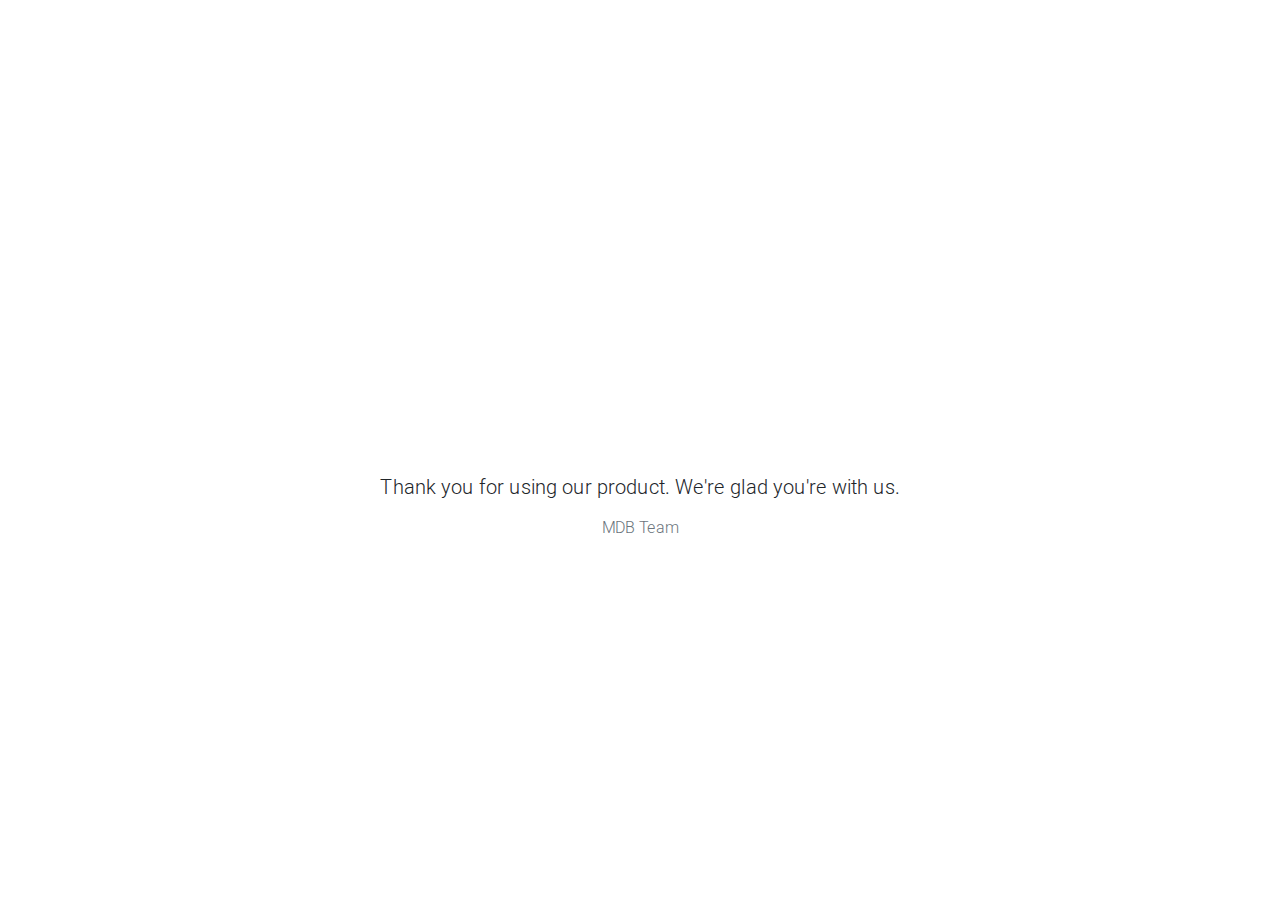
==== index.html @ d54281ba "agrege MDB" ====
<!DOCTYPE html>
<html lang="en">

<head>
  <meta charset="utf-8">
  <meta name="viewport" content="width=device-width, initial-scale=1, shrink-to-fit=no">
  <meta http-equiv="x-ua-compatible" content="ie=edge">
  <title>Material Design Bootstrap</title>
  <!-- Font Awesome -->
  <link rel="stylesheet" href="https://use.fontawesome.com/releases/v5.8.2/css/all.css">
  <!-- Bootstrap core CSS -->
  <link href="css/bootstrap.min.css" rel="stylesheet">
  <!-- Material Design Bootstrap -->
  <link href="css/mdb.min.css" rel="stylesheet">
  <!-- Your custom styles (optional) -->
  <link href="css/style.css" rel="stylesheet">
</head>

<body>

  <!-- Start your project here-->
  <div style="height: 100vh">
    <div class="flex-center flex-column">

      <h1 class="text-hide animated fadeIn mb-4"
        style="background-image: url('https://mdbootstrap.com/img/logo/mdb-transparent-250px.png'); width: 250px; height: 90px;">
        MDBootstrap</h1>
      <h5 class="animated fadeIn mb-3">Thank you for using our product. We're glad you're with us.</h5>

      <p class="animated fadeIn text-muted">MDB Team</p>
    </div>
  </div>
  <!-- Start your project here-->

  <!-- SCRIPTS -->
  <!-- JQuery -->
  <script type="text/javascript" src="js/jquery-3.4.1.min.js"></script>
  <!-- Bootstrap tooltips -->
  <script type="text/javascript" src="js/popper.min.js"></script>
  <!-- Bootstrap core JavaScript -->
  <script type="text/javascript" src="js/bootstrap.min.js"></script>
  <!-- MDB core JavaScript -->
  <script type="text/javascript" src="js/mdb.min.js"></script>
</body>

</html>
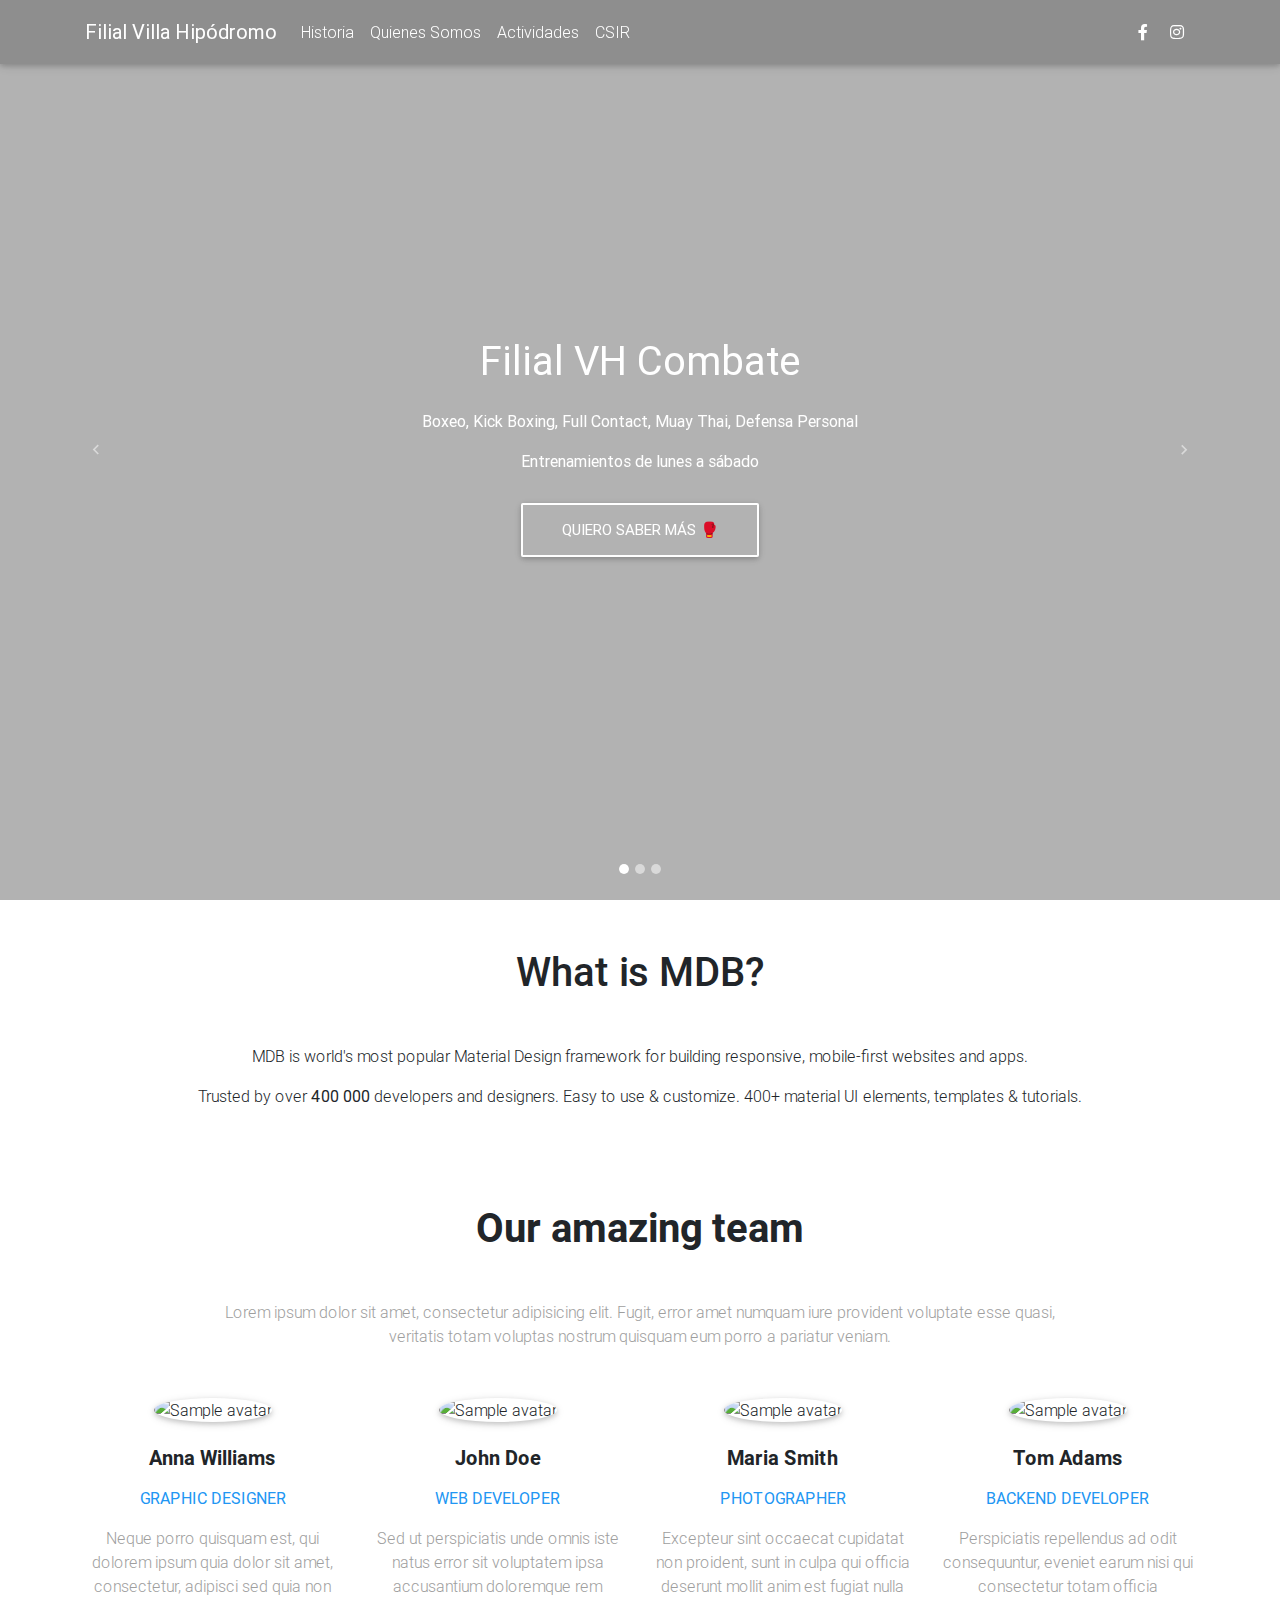
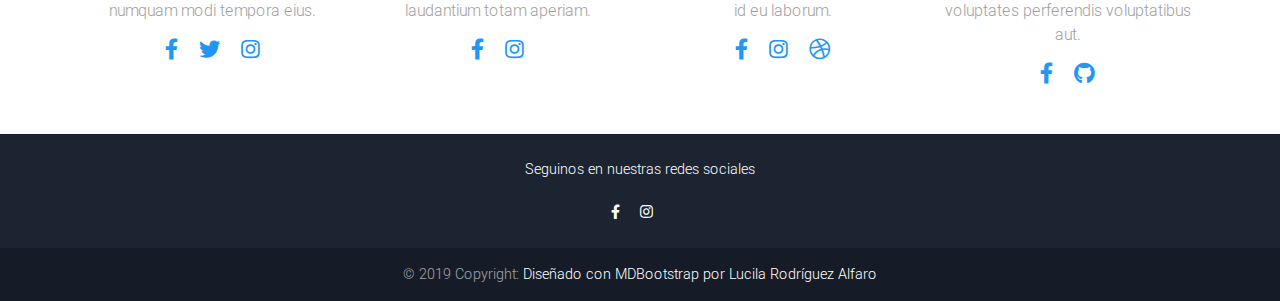
==== commit 3878a46c: "Agrego las pagninas en html" ====
--- a/index.html
+++ b/index.html
@@ -1,35 +1,405 @@
 <!DOCTYPE html>
-<html lang="en">
+<html lang="es">
 
 <head>
+  
   <meta charset="utf-8">
   <meta name="viewport" content="width=device-width, initial-scale=1, shrink-to-fit=no">
   <meta http-equiv="x-ua-compatible" content="ie=edge">
-  <title>Material Design Bootstrap</title>
+  <title>Filial VH CSIR</title>
   <!-- Font Awesome -->
   <link rel="stylesheet" href="https://use.fontawesome.com/releases/v5.8.2/css/all.css">
-  <!-- Bootstrap core CSS -->
+  <!-- Bootstrap -->
   <link href="css/bootstrap.min.css" rel="stylesheet">
   <!-- Material Design Bootstrap -->
   <link href="css/mdb.min.css" rel="stylesheet">
-  <!-- Your custom styles (optional) -->
+  <!-- Mi hoja de estilos -->
   <link href="css/style.css" rel="stylesheet">
 </head>
 
 <body>
 
-  <!-- Start your project here-->
-  <div style="height: 100vh">
-    <div class="flex-center flex-column">
-
-      <h1 class="text-hide animated fadeIn mb-4"
-        style="background-image: url('https://mdbootstrap.com/img/logo/mdb-transparent-250px.png'); width: 250px; height: 90px;">
-        MDBootstrap</h1>
-      <h5 class="animated fadeIn mb-3">Thank you for using our product. We're glad you're with us.</h5>
-
-      <p class="animated fadeIn text-muted">MDB Team</p>
+ <!-- Navbar -->
+<nav class="navbar fixed-top navbar-expand-lg navbar-dark scrolling-navbar">
+  <div class="container">
+
+    <!-- Logo -->
+    <a class="navbar-brand" href="index.html">
+      <strong>Filial Villa Hipódromo</strong>
+    </a>
+
+    <!-- Collapse -->
+    <button class="navbar-toggler" type="button" data-toggle="collapse" data-target="#navbarSupportedContent" aria-controls="navbarSupportedContent"
+      aria-expanded="false" aria-label="Toggle navigation">
+      <span class="navbar-toggler-icon"></span>
+    </button>
+
+    <!-- Links -->
+    <div class="collapse navbar-collapse" id="navbarSupportedContent">
+
+      <!-- Left -->
+      <ul class="navbar-nav mr-auto">
+
+        <li class="nav-item">
+          <a class="nav-link" href="historia.html">Historia</a>
+        </li>
+        <li class="nav-item">
+          <a class="nav-link" href="quienes-somos.html">Quienes Somos</a>
+        </li>
+        <li class="nav-item">
+          <a class="nav-link" href="actividades.html">Actividades</a>
+        </li>
+        <li class="nav-item">
+          <a class="nav-link" href="csir.html">CSIR</a>
+        </li>
+      </ul>
+
+      <!-- Right -->
+      <ul class="navbar-nav nav-flex-icons">
+        <li class="nav-item">
+          <a href="https://www.facebook.com/Filial-Villa-Hipódromo-1797804523815039/" class="nav-link" target="_blank">
+            <i class="fab fa-facebook-f"></i>
+          </a>
+        </li>
+        <li class="nav-item">
+          <a href="https://www.instagram.com/filialvillahipodromo_/" class="nav-link" target="_blank">
+            <i class="fab fa-instagram"></i>
+          </a>
+        </li>
+      </ul>
+
     </div>
+
   </div>
+</nav>
+<!-- Navbar -->
+
+
+
+
+
+ <!--Carusel de actividades-->
+ <div id="carousel-example-1z" class="carousel slide carousel-fade" data-ride="carousel">
+
+  <!--Indicators-->
+  <ol class="carousel-indicators">
+    <li data-target="#carousel-example-1z" data-slide-to="0" class="active"></li>
+    <li data-target="#carousel-example-1z" data-slide-to="1"></li>
+    <li data-target="#carousel-example-1z" data-slide-to="2"></li>
+  </ol>
+  <!--/.Indicators-->
+
+  <!--Slides-->
+  <div class="carousel-inner" role="listbox">
+
+    <!--Primer slide-->
+    <div class="carousel-item active">
+      <div class="view" style="background-image: url('img/combate.jpg'); background-repeat: no-repeat; background-size: cover;">
+
+        <!-- Mask & flexbox options-->
+        <div class="mask rgba-black-light d-flex justify-content-center align-items-center">
+
+          <!-- Content -->
+          <div class="text-center white-text mx-5 wow fadeIn">
+            <h1 class="mb-4">
+              <strong>Filial VH Combate</strong>
+            </h1>
+
+            <p>
+              <strong>Boxeo, Kick Boxing, Full Contact, Muay Thai, Defensa Personal
+              </strong>
+            </p>
+
+            <p class="mb-4 d-none d-md-block">
+              <strong>Entrenamientos de lunes a sábado </strong>
+            </p>
+
+            <a target="_blank" href="actividades.html" class="btn btn-outline-white btn-lg"> Quiero saber más 🥊
+             
+            </a>
+          </div>
+          <!-- Content -->
+
+        </div>
+        <!-- Mask & flexbox options-->
+
+      </div>
+    </div>
+    <!--Primer slide-->
+
+    <!--Segundo slide-->
+    <div class="carousel-item">
+      <div class="view" style="background-image: url('img/futbol.jpg'); background-repeat: no-repeat; background-size: cover;">
+
+        <!-- Mask & flexbox options-->
+        <div class="mask rgba-black-light d-flex justify-content-center align-items-center">
+
+          <!-- Content -->
+          <div class="text-center white-text mx-5 wow fadeIn">
+            <h1 class="mb-4">
+              <strong>Escuela de Fútbol Filial VH</strong>
+            </h1>
+
+            <p>
+              <strong>Fútbol femenino y fútbol infantil</strong>
+            </p>
+
+            <p class="mb-4 d-none d-md-block">
+              <strong>Entrenamientos en el potrero Daniel "Lobo" Cordone de la Plaza Sargento Cabral </strong>
+            </p>
+
+            <a target="_blank" href="actividades.html" class="btn btn-outline-white btn-lg"> Quiero saber más ⚽
+            </a>
+          </div>
+          <!-- Content -->
+
+        </div>
+        <!-- Mask & flexbox options-->
+
+      </div>
+    </div>
+    <!--/Second slide-->
+
+    <!--Tercer slide-->
+    <div class="carousel-item">
+      <div class="view" style="background-image: url('img/murga.jpg'); background-repeat: no-repeat; background-size: cover;">
+
+        <!-- Mask & flexbox options-->
+        <div class="mask rgba-black-light d-flex justify-content-center align-items-center">
+
+          <!-- Content -->
+          <div class="text-center white-text mx-5 wow fadeIn">
+            <h1 class="mb-4">
+              <strong>Murga La Lunática VH</strong>
+            </h1>
+
+            <p>
+              <strong>Murga estilo rioplatense, integra adultos, jóvenes e infantes</strong>
+            </p>
+
+            <p class="mb-4 d-none d-md-block">
+              <strong> Ensayos en la Plaza Sargento Cabral</strong>
+            </p>
+
+            <a target="_blank" href="actividades.html" class="btn btn-outline-white btn-lg">Quiero saber más 🎺
+            </a>
+          </div>
+          <!-- Content -->
+
+        </div>
+        <!-- Mask & flexbox options-->
+
+      </div>
+    </div>
+    <!--/Tercer slide-->
+
+  </div>
+  <!--/.Slides-->
+
+  <!--Controls-->
+  <a class="carousel-control-prev" href="#carousel-example-1z" role="button" data-slide="prev">
+    <span class="carousel-control-prev-icon" aria-hidden="true"></span>
+    <span class="sr-only">Atrás</span>
+  </a>
+  <a class="carousel-control-next" href="#carousel-example-1z" role="button" data-slide="next">
+    <span class="carousel-control-next-icon" aria-hidden="true"></span>
+    <span class="sr-only">Siguiente</span>
+  </a>
+  <!--/.Controls-->
+
+</div>
+<!--/Carusel de actividades-->
+
+
+
+
+
+
+<!--Section: Cards-->
+<section class="pt-5">
+
+  <!-- Heading & Description -->
+  <div class="wow fadeIn">
+    <!--Section heading-->
+    <h2 class="h1 text-center mb-5">What is MDB?</h2>
+    <!--Section description-->
+    <p class="text-center">MDB is world's most popular Material Design framework for building responsive,
+      mobile-first websites
+      and apps. </p>
+    <p class="text-center mb-5 pb-5">Trusted by over
+      <strong>400 000</strong> developers and designers. Easy to use & customize. 400+ material UI elements,
+      templates
+      & tutorials.</p>
+  </div>
+  <!-- Heading & Description -->
+
+</section>
+
+
+
+
+
+
+<!-- Equipo de trabajo -->
+<div class="container">
+    <section class="team-section text-center my-5">
+
+        <!-- Section heading -->
+        <h2 class="h1-responsive font-weight-bold my-5">Our amazing team</h2>
+        <!-- Section description -->
+        <p class="grey-text w-responsive mx-auto mb-5">Lorem ipsum dolor sit amet, consectetur adipisicing elit.
+          Fugit, error amet numquam iure provident voluptate esse quasi, veritatis totam voluptas nostrum quisquam
+          eum porro a pariatur veniam.</p>
+      
+        <!-- Grid row -->
+        <div class="row">
+      
+          <!-- Grid column -->
+          <div class="col-lg-3 col-md-6 mb-lg-0 mb-5">
+            <div class="avatar mx-auto">
+              <img src="https://mdbootstrap.com/img/Photos/Avatars/img%20(20).jpg" class="rounded-circle z-depth-1"
+                alt="Sample avatar">
+            </div>
+            <h5 class="font-weight-bold mt-4 mb-3">Anna Williams</h5>
+            <p class="text-uppercase blue-text"><strong>Graphic designer</strong></p>
+            <p class="grey-text">Neque porro quisquam est, qui dolorem ipsum quia dolor sit amet, consectetur,
+              adipisci sed quia non numquam modi tempora eius.</p>
+            <ul class="list-unstyled mb-0">
+              <!-- Facebook -->
+              <a class="p-2 fa-lg fb-ic">
+                <i class="fab fa-facebook-f blue-text"> </i>
+              </a>
+              <!-- Twitter -->
+              <a class="p-2 fa-lg tw-ic">
+                <i class="fab fa-twitter blue-text"> </i>
+              </a>
+              <!-- Instagram -->
+              <a class="p-2 fa-lg ins-ic">
+                <i class="fab fa-instagram blue-text"> </i>
+              </a>
+            </ul>
+          </div>
+          <!-- Grid column -->
+      
+          <!-- Grid column -->
+          <div class="col-lg-3 col-md-6 mb-lg-0 mb-5">
+            <div class="avatar mx-auto">
+              <img src="https://mdbootstrap.com/img/Photos/Avatars/img%20(3).jpg" class="rounded-circle z-depth-1"
+                alt="Sample avatar">
+            </div>
+            <h5 class="font-weight-bold mt-4 mb-3">John Doe</h5>
+            <p class="text-uppercase blue-text"><strong>Web developer</strong></p>
+            <p class="grey-text">Sed ut perspiciatis unde omnis iste natus error sit voluptatem ipsa accusantium
+              doloremque rem laudantium totam aperiam.</p>
+            <ul class="list-unstyled mb-0">
+              <!-- Facebook -->
+              <a class="p-2 fa-lg fb-ic">
+                <i class="fab fa-facebook-f blue-text"> </i>
+              </a>
+              <!-- Instagram -->
+              <a class="p-2 fa-lg ins-ic">
+                <i class="fab fa-instagram blue-text"> </i>
+              </a>
+            </ul>
+          </div>
+          <!-- Grid column -->
+      
+          <!-- Grid column -->
+          <div class="col-lg-3 col-md-6 mb-md-0 mb-5">
+            <div class="avatar mx-auto">
+              <img src="https://mdbootstrap.com/img/Photos/Avatars/img%20(30).jpg" class="rounded-circle z-depth-1"
+                alt="Sample avatar">
+            </div>
+            <h5 class="font-weight-bold mt-4 mb-3">Maria Smith</h5>
+            <p class="text-uppercase blue-text"><strong>Photographer</strong></p>
+            <p class="grey-text">Excepteur sint occaecat cupidatat non proident, sunt in culpa qui officia deserunt
+              mollit anim est fugiat nulla id eu laborum.</p>
+            <ul class="list-unstyled mb-0">
+              <!-- Facebook -->
+              <a class="p-2 fa-lg fb-ic">
+                <i class="fab fa-facebook-f blue-text"> </i>
+              </a>
+              <!-- Instagram -->
+              <a class="p-2 fa-lg ins-ic">
+                <i class="fab fa-instagram blue-text"> </i>
+              </a>
+              <!-- Dribbble -->
+              <a class="p-2 fa-lg ins-ic">
+                <i class="fab fa-dribbble blue-text"> </i>
+              </a>
+            </ul>
+          </div>
+          <!-- Grid column -->
+      
+          <!-- Grid column -->
+          <div class="col-lg-3 col-md-6">
+            <div class="avatar mx-auto">
+              <img src="https://mdbootstrap.com/img/Photos/Avatars/img%20(32).jpg" class="rounded-circle z-depth-1"
+                alt="Sample avatar">
+            </div>
+            <h5 class="font-weight-bold mt-4 mb-3">Tom Adams</h5>
+            <p class="text-uppercase blue-text"><strong>Backend developer</strong></p>
+            <p class="grey-text">Perspiciatis repellendus ad odit consequuntur, eveniet earum nisi qui consectetur
+              totam officia voluptates perferendis voluptatibus aut.</p>
+            <ul class="list-unstyled mb-0">
+              <!-- Facebook -->
+              <a class="p-2 fa-lg fb-ic">
+                <i class="fab fa-facebook-f blue-text"> </i>
+              </a>
+              <!-- Github -->
+              <a class="p-2 fa-lg ins-ic">
+                <i class="fab fa-github blue-text"> </i>
+              </a>
+            </ul>
+          </div>
+          <!-- Grid column -->
+      
+        </div>
+        <!-- Grid row -->
+      
+    </section>
+
+</div>
+
+<!-- Equipo de trabajo  -->
+
+
+
+
+
+
+
+
+
+<!--Footer-->
+<footer class="page-footer text-center font-small mt-4 wow fadeIn">
+
+  <hr class="my-4">
+
+  <!-- Social icons -->
+  <div class="pb-4"> Seguinos en nuestras redes sociales
+    <br>
+    <br>
+    <a href="https://www.facebook.com/Filial-Villa-Hipódromo-1797804523815039" target="_blank">
+      <i class="fab fa-facebook-f mr-3"></i>
+    </a>
+
+    <a href="https://instagram.com/filialvillahipodromo_" target="_blank">
+      <i class="fab fa-instagram mr-3"></i>
+    </a>
+
+  </div>
+  <!-- Social icons -->
+
+  <!--Copyright-->
+  <div class="footer-copyright py-3">
+    © 2019 Copyright:
+    <a href="https://instagram.com/lucilarodriguez11" target="_blank"> Diseñado con MDBootstrap por Lucila Rodríguez Alfaro </a>
+  </div>
+  <!--/.Copyright-->
+
+</footer>
+<!--/.Footer-->
   <!-- Start your project here-->
 
   <!-- SCRIPTS -->
--- a/css/style.css
+++ b/css/style.css
@@ -0,0 +1,29 @@
+html,
+body,
+header,
+.carousel {
+  height: 100%;
+}
+
+@media (min-width: 800px) and (max-width: 850px) {
+        .navbar:not(.top-nav-collapse) {
+            background: #1C2331!important;
+        }
+    }
+
+.carousel,.carousel .carousel-inner,.carousel .carousel-inner .active,.carousel .carousel-inner .carousel-item,.view,body,html{height:100%}.navbar{background-color:rgba(0,0,0,.2)}.page-footer,.top-nav-collapse{background-color:#1C2331}@media only screen and (max-width:768px){.navbar{background-color:#1C2331}}
+
+
+
+
+
+
+
+
+@media (min-width: 800px) and (max-width: 850px) {
+  .navbar:not(.top-nav-collapse) {
+      background: #1C2331!important;
+  }
+}
+
+.carousel,.carousel .carousel-inner,.carousel .carousel-inner .active,.carousel .carousel-inner .carousel-item,.view,body,html{height:100%}.navbar{background-color:rgba(0,0,0,.2)}.page-footer,.top-nav-collapse{background-color:#1C2331}@media only screen and (max-width:768px){.navbar{background-color:#1C2331}}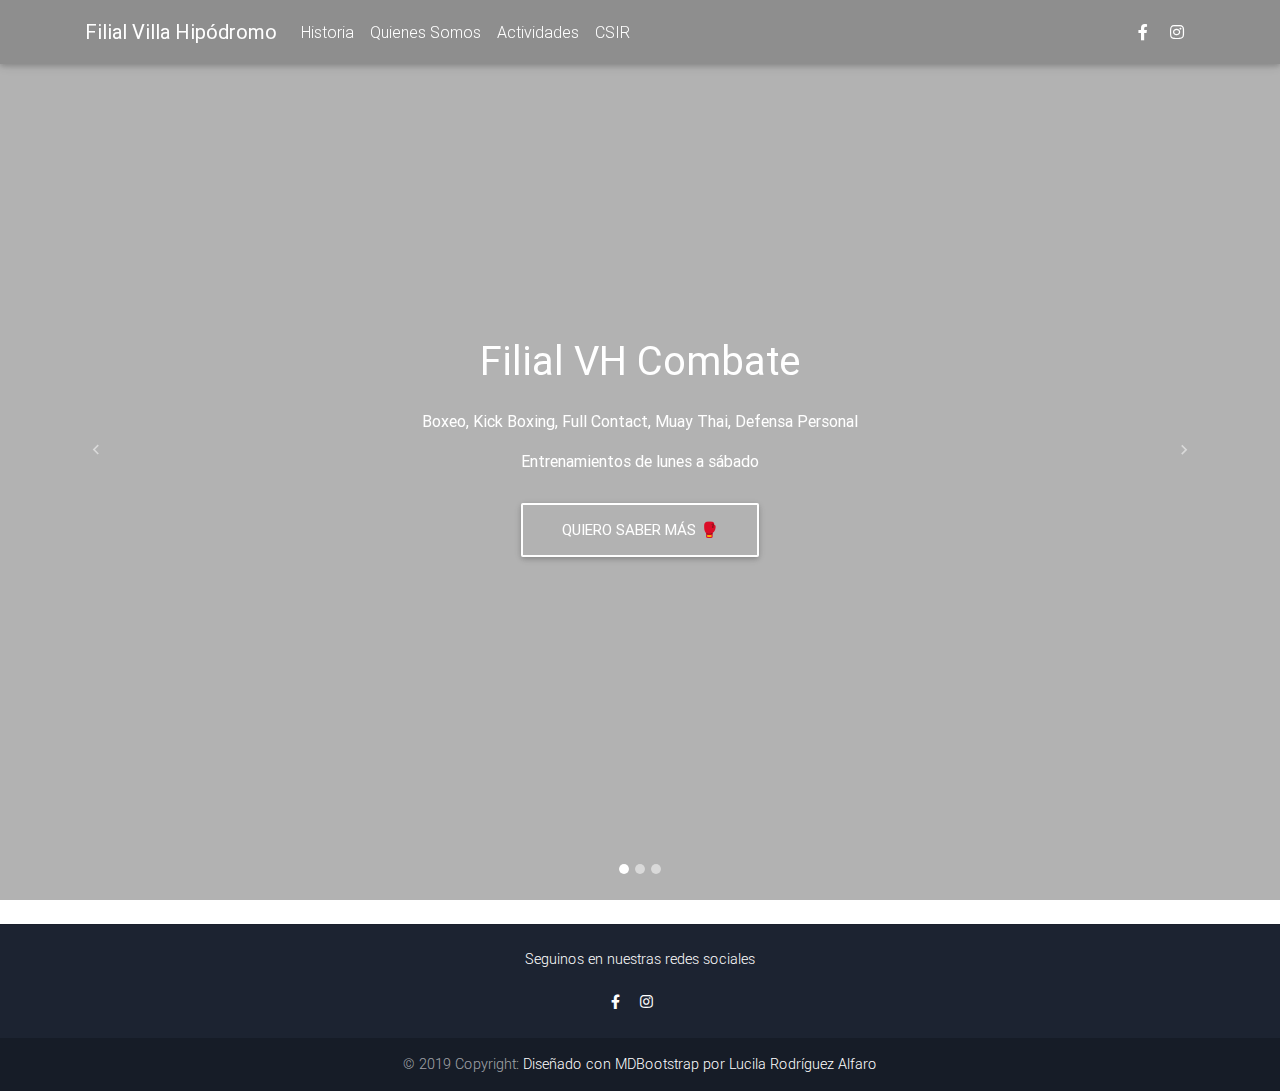
==== commit fb171f0d: "actualización de páginas" ====
--- a/index.html
+++ b/index.html
@@ -15,6 +15,7 @@
   <link href="css/mdb.min.css" rel="stylesheet">
   <!-- Mi hoja de estilos -->
   <link href="css/style.css" rel="stylesheet">
+  <link rel="icon" type="image/png" href="img/logofilialvh.png">
 </head>
 
 <body>
@@ -73,9 +74,6 @@
   </div>
 </nav>
 <!-- Navbar -->
-
-
-
 
 
  <!--Carusel de actividades-->
@@ -137,7 +135,7 @@
           <!-- Content -->
           <div class="text-center white-text mx-5 wow fadeIn">
             <h1 class="mb-4">
-              <strong>Escuela de Fútbol Filial VH</strong>
+              <strong>Fútbol CSIR Filial VH</strong>
             </h1>
 
             <p>
@@ -211,166 +209,6 @@
 <!--/Carusel de actividades-->
 
 
-
-
-
-
-<!--Section: Cards-->
-<section class="pt-5">
-
-  <!-- Heading & Description -->
-  <div class="wow fadeIn">
-    <!--Section heading-->
-    <h2 class="h1 text-center mb-5">What is MDB?</h2>
-    <!--Section description-->
-    <p class="text-center">MDB is world's most popular Material Design framework for building responsive,
-      mobile-first websites
-      and apps. </p>
-    <p class="text-center mb-5 pb-5">Trusted by over
-      <strong>400 000</strong> developers and designers. Easy to use & customize. 400+ material UI elements,
-      templates
-      & tutorials.</p>
-  </div>
-  <!-- Heading & Description -->
-
-</section>
-
-
-
-
-
-
-<!-- Equipo de trabajo -->
-<div class="container">
-    <section class="team-section text-center my-5">
-
-        <!-- Section heading -->
-        <h2 class="h1-responsive font-weight-bold my-5">Our amazing team</h2>
-        <!-- Section description -->
-        <p class="grey-text w-responsive mx-auto mb-5">Lorem ipsum dolor sit amet, consectetur adipisicing elit.
-          Fugit, error amet numquam iure provident voluptate esse quasi, veritatis totam voluptas nostrum quisquam
-          eum porro a pariatur veniam.</p>
-      
-        <!-- Grid row -->
-        <div class="row">
-      
-          <!-- Grid column -->
-          <div class="col-lg-3 col-md-6 mb-lg-0 mb-5">
-            <div class="avatar mx-auto">
-              <img src="https://mdbootstrap.com/img/Photos/Avatars/img%20(20).jpg" class="rounded-circle z-depth-1"
-                alt="Sample avatar">
-            </div>
-            <h5 class="font-weight-bold mt-4 mb-3">Anna Williams</h5>
-            <p class="text-uppercase blue-text"><strong>Graphic designer</strong></p>
-            <p class="grey-text">Neque porro quisquam est, qui dolorem ipsum quia dolor sit amet, consectetur,
-              adipisci sed quia non numquam modi tempora eius.</p>
-            <ul class="list-unstyled mb-0">
-              <!-- Facebook -->
-              <a class="p-2 fa-lg fb-ic">
-                <i class="fab fa-facebook-f blue-text"> </i>
-              </a>
-              <!-- Twitter -->
-              <a class="p-2 fa-lg tw-ic">
-                <i class="fab fa-twitter blue-text"> </i>
-              </a>
-              <!-- Instagram -->
-              <a class="p-2 fa-lg ins-ic">
-                <i class="fab fa-instagram blue-text"> </i>
-              </a>
-            </ul>
-          </div>
-          <!-- Grid column -->
-      
-          <!-- Grid column -->
-          <div class="col-lg-3 col-md-6 mb-lg-0 mb-5">
-            <div class="avatar mx-auto">
-              <img src="https://mdbootstrap.com/img/Photos/Avatars/img%20(3).jpg" class="rounded-circle z-depth-1"
-                alt="Sample avatar">
-            </div>
-            <h5 class="font-weight-bold mt-4 mb-3">John Doe</h5>
-            <p class="text-uppercase blue-text"><strong>Web developer</strong></p>
-            <p class="grey-text">Sed ut perspiciatis unde omnis iste natus error sit voluptatem ipsa accusantium
-              doloremque rem laudantium totam aperiam.</p>
-            <ul class="list-unstyled mb-0">
-              <!-- Facebook -->
-              <a class="p-2 fa-lg fb-ic">
-                <i class="fab fa-facebook-f blue-text"> </i>
-              </a>
-              <!-- Instagram -->
-              <a class="p-2 fa-lg ins-ic">
-                <i class="fab fa-instagram blue-text"> </i>
-              </a>
-            </ul>
-          </div>
-          <!-- Grid column -->
-      
-          <!-- Grid column -->
-          <div class="col-lg-3 col-md-6 mb-md-0 mb-5">
-            <div class="avatar mx-auto">
-              <img src="https://mdbootstrap.com/img/Photos/Avatars/img%20(30).jpg" class="rounded-circle z-depth-1"
-                alt="Sample avatar">
-            </div>
-            <h5 class="font-weight-bold mt-4 mb-3">Maria Smith</h5>
-            <p class="text-uppercase blue-text"><strong>Photographer</strong></p>
-            <p class="grey-text">Excepteur sint occaecat cupidatat non proident, sunt in culpa qui officia deserunt
-              mollit anim est fugiat nulla id eu laborum.</p>
-            <ul class="list-unstyled mb-0">
-              <!-- Facebook -->
-              <a class="p-2 fa-lg fb-ic">
-                <i class="fab fa-facebook-f blue-text"> </i>
-              </a>
-              <!-- Instagram -->
-              <a class="p-2 fa-lg ins-ic">
-                <i class="fab fa-instagram blue-text"> </i>
-              </a>
-              <!-- Dribbble -->
-              <a class="p-2 fa-lg ins-ic">
-                <i class="fab fa-dribbble blue-text"> </i>
-              </a>
-            </ul>
-          </div>
-          <!-- Grid column -->
-      
-          <!-- Grid column -->
-          <div class="col-lg-3 col-md-6">
-            <div class="avatar mx-auto">
-              <img src="https://mdbootstrap.com/img/Photos/Avatars/img%20(32).jpg" class="rounded-circle z-depth-1"
-                alt="Sample avatar">
-            </div>
-            <h5 class="font-weight-bold mt-4 mb-3">Tom Adams</h5>
-            <p class="text-uppercase blue-text"><strong>Backend developer</strong></p>
-            <p class="grey-text">Perspiciatis repellendus ad odit consequuntur, eveniet earum nisi qui consectetur
-              totam officia voluptates perferendis voluptatibus aut.</p>
-            <ul class="list-unstyled mb-0">
-              <!-- Facebook -->
-              <a class="p-2 fa-lg fb-ic">
-                <i class="fab fa-facebook-f blue-text"> </i>
-              </a>
-              <!-- Github -->
-              <a class="p-2 fa-lg ins-ic">
-                <i class="fab fa-github blue-text"> </i>
-              </a>
-            </ul>
-          </div>
-          <!-- Grid column -->
-      
-        </div>
-        <!-- Grid row -->
-      
-    </section>
-
-</div>
-
-<!-- Equipo de trabajo  -->
-
-
-
-
-
-
-
-
-
 <!--Footer-->
 <footer class="page-footer text-center font-small mt-4 wow fadeIn">
 
